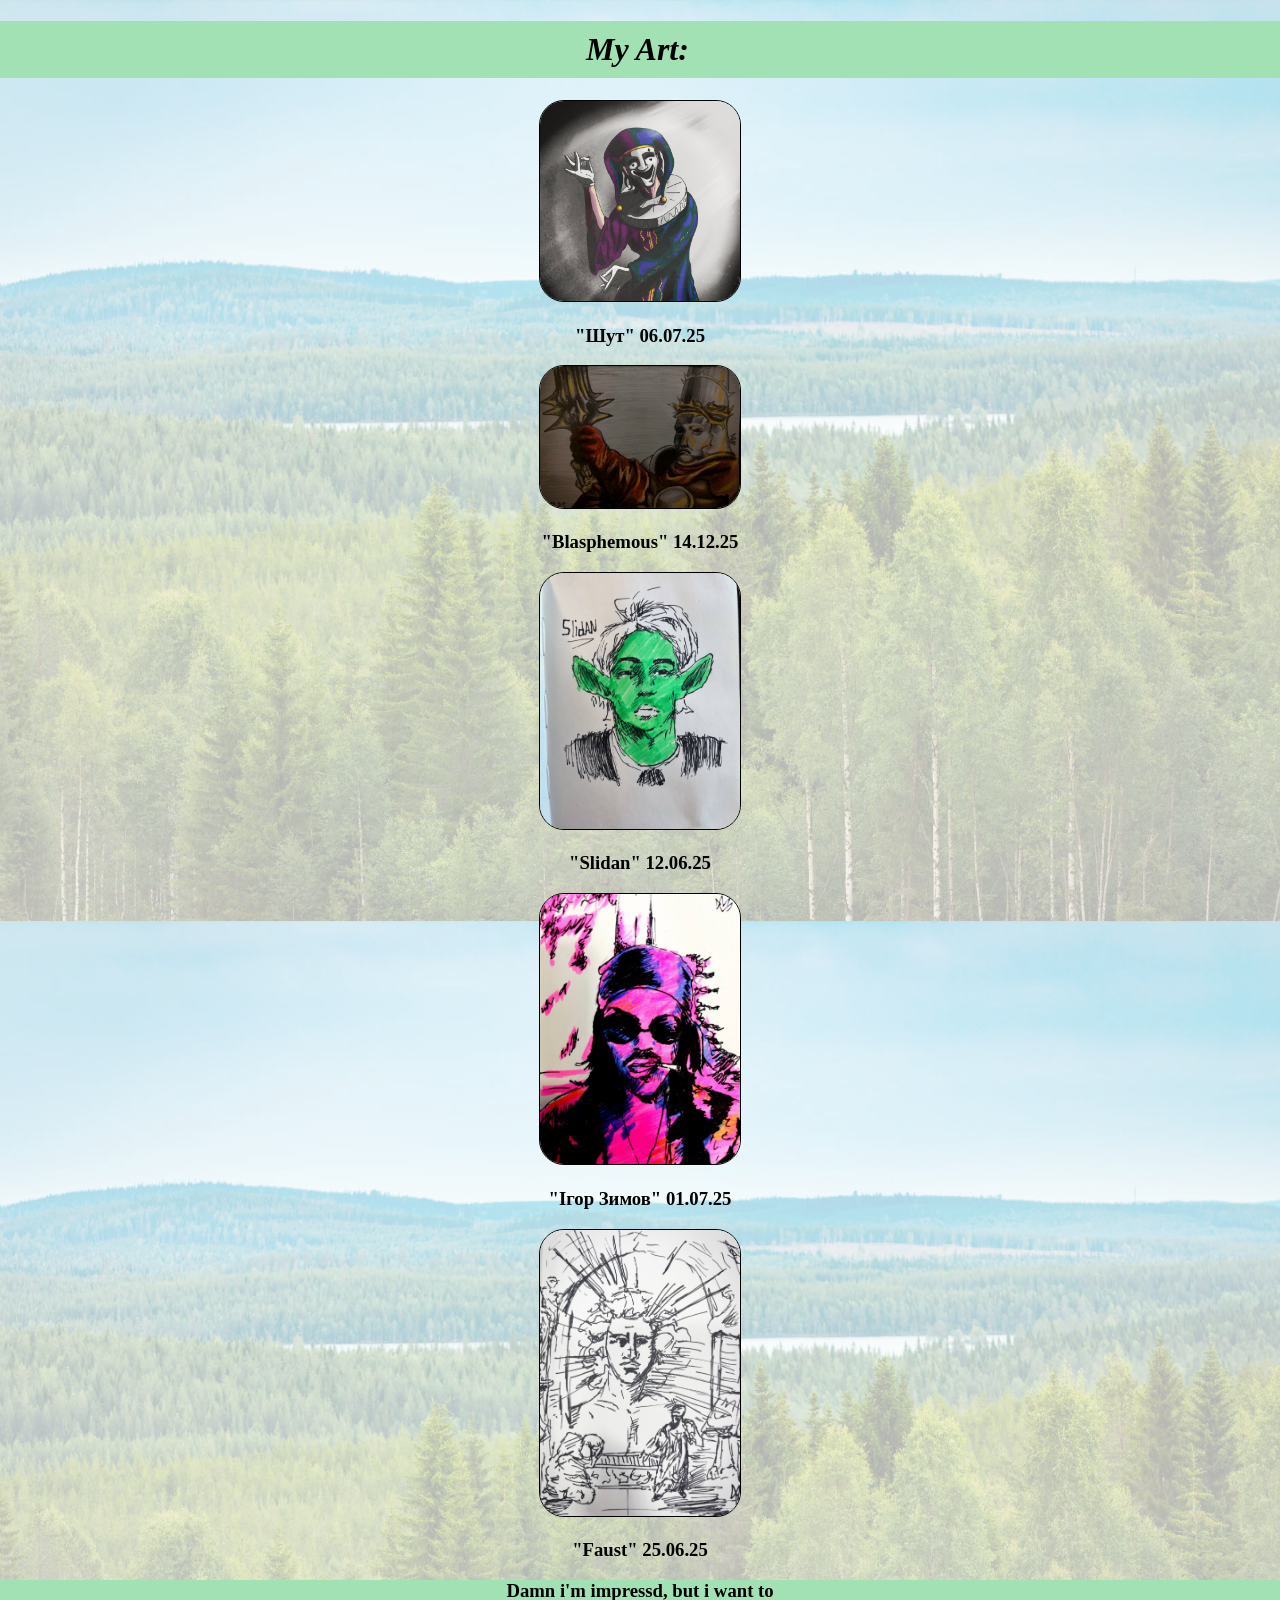
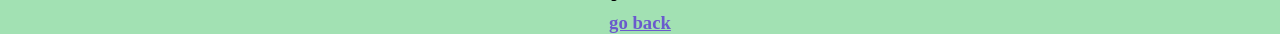
==== My_Artworks.html @ 2c3aba0d "Initial commit" ====
<!DOCTYPE html>
<html lang="en">
<head>
    <meta charset="UTF-8">
    <meta name="viewport" content="width=device-width, initial-scale=1.0">
    <title>Maksym Holovko</title>
     <link rel="stylesheet" href="style.css">
</head>
<body>
<h1><em>My Art:</em></h1>    

<img src="fotos/02.jpg" width="200px" height="auto">
<h3>"Шут" 06.07.25</h3>
<img src="fotos/03.jpg" width="200px" height="auto">
<h3>"Blasphemous" 14.12.25</h3>
<img src="fotos/04.jpg" width="200px" height="auto">
<h3>"Slidan" 12.06.25</h3>
<img src="fotos/05.jpg" width="200px" height="auto">
<h3>"Ігор Зимов" 01.07.25</h3>
<img src="fotos/06.jpg" width="200px" height="auto">
<h3>"Faust" 25.06.25</h3>

<h3 class="back">Damn i'm impressd, but i want to <a href="My_InternetSite.html">go back</a></h3>
</body>
</html>
---- style.css ----
body {
margin: 0;
height: 100vh;
background:
linear-gradient(rgba(255,255,255,0.7), rgba(255,255,255,0.7)),
url("fotos/bg.jpg");
background-size: cover;
background-position: center;
text-align: center;
}

ul{
background-color: #A2E1B3;
border-radius: 12px;
}

h1 {
background-color: #A2E1B3;
padding: 10px 10px 10px 5px;
}

img{
border:solid 1px;
border-radius: 25px 25px 25px 25px;
}

h2 {
 font-size: 18px;
}

.loh{
 margin: 0 auto;
background-color: #D0F2D9;
padding: 10px 10px 5px 10px;
font-style: italic;
border-radius: 12px;
width: 350px;
margin-bottom: 15px;
}

.ots{
padding: 100px 0px 0px 0px;
}

a {
 display: block;
 text-align: center;
 margin: 10px;
 color: slateblue;
}

.skill {
  width: 300px;
  margin-bottom: 15px;
}

.bar {
  background-color: #ddd;
  height: 20px;
  border-radius: 10px;
  overflow: hidden;
}

.progress {
  height: 100%;
  background-color: #C67CF7;
  border-radius: 10px;
}

.card {
  margin: 0 auto;
  margin-top: 100px;
  margin-bottom: 120px;
  width:350px;
  padding: 20px;
  border-radius:15px;
  background-color:#A2E1B3 ;
}

.down {
  margin: 0 auto;
  width: 350px;
  padding: 10px;
  border-radius: 10px;
  background-color: #A2E1B3;
}

.down h1, .down h2, .down h3, .down p {
  margin: 0;
  padding: 0;
}

.back {
background-color: #A2E1B3;
}

.geg {
background-color: #A2E1B3;   
margin-bottom: 120px;   
margin-top: 100px;
}

.box {
  border: 1px solid #A2E1B3;
  border-radius: 10px;
  padding: 15px;
  width: 250px;
}
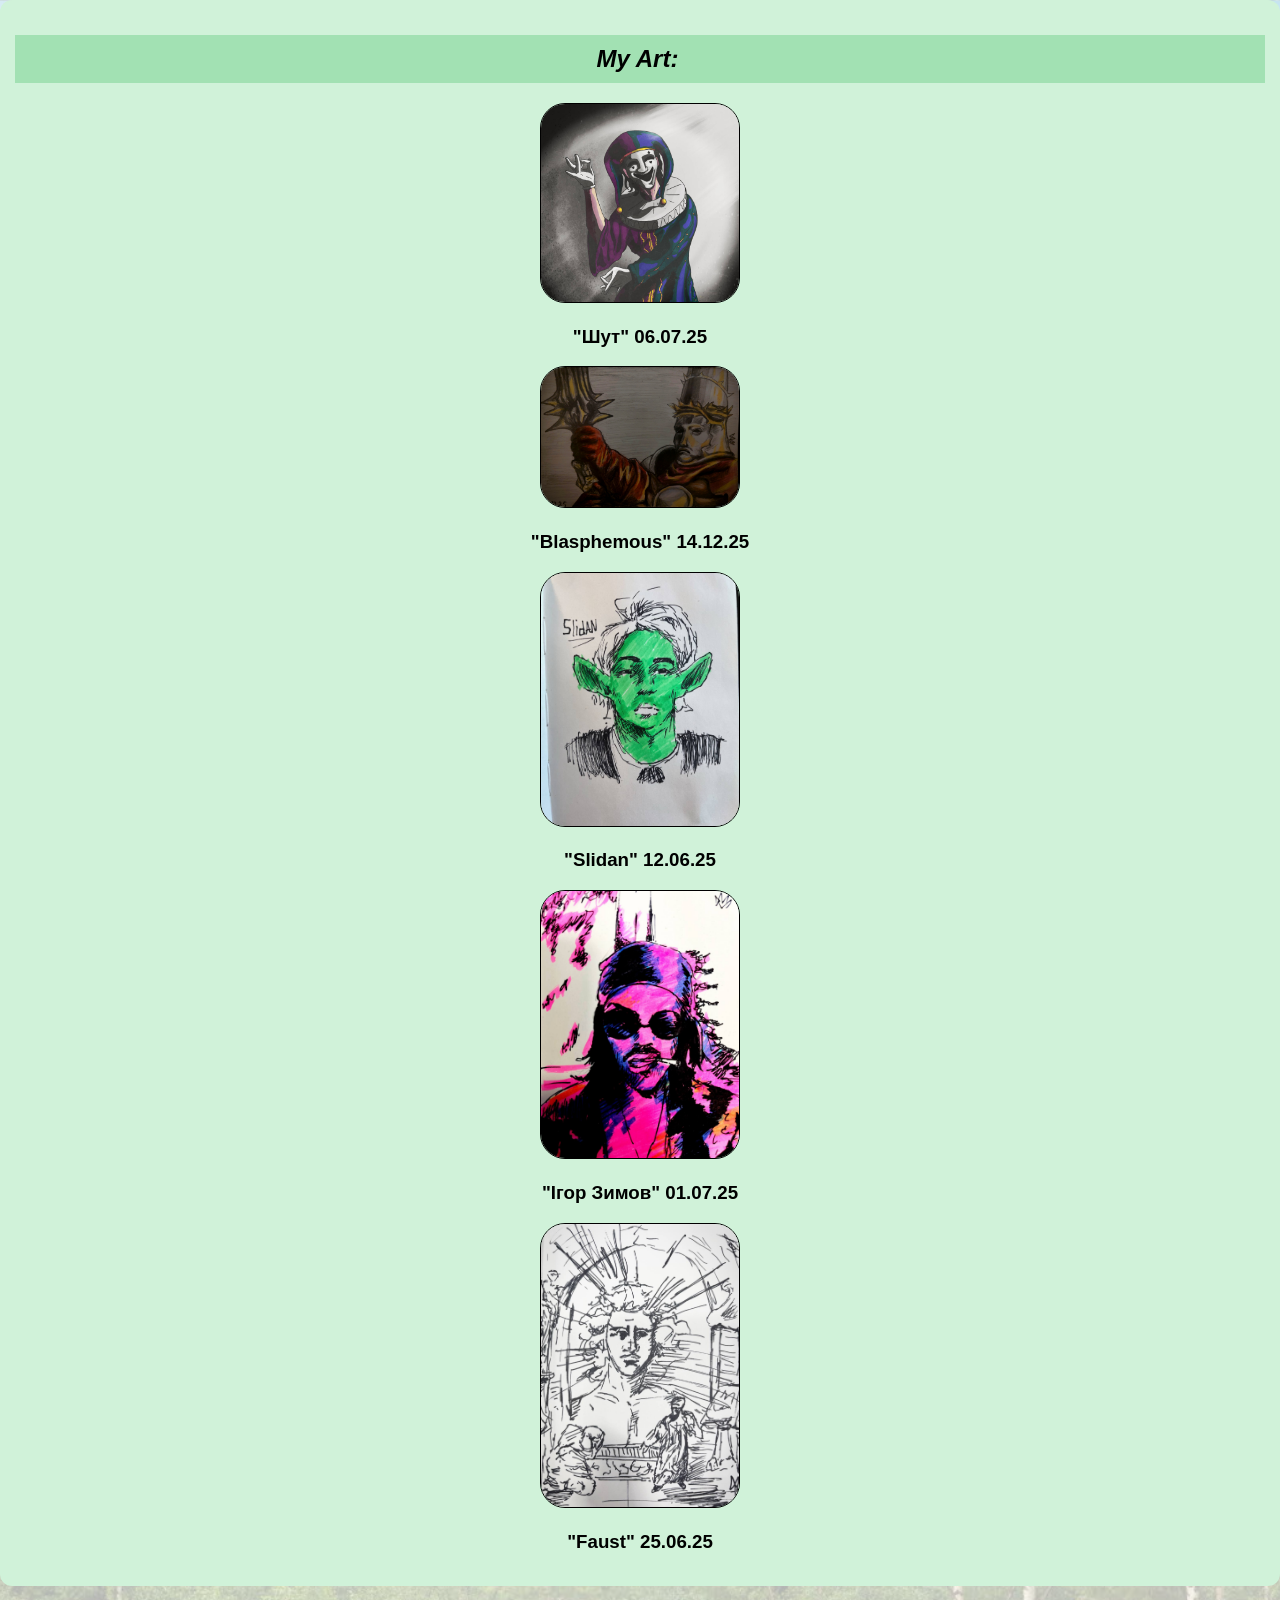
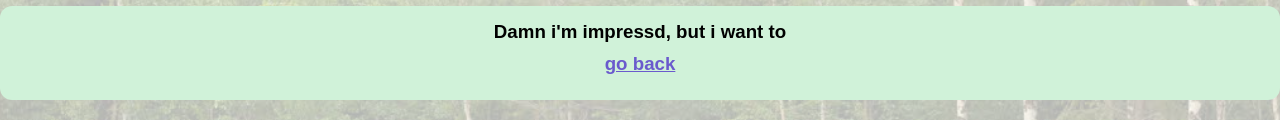
==== commit 10b2991f: "cleand up the mess with classel, and made my site more comfortable for PC and Smartphones, and i add" ====
--- a/My_Artworks.html
+++ b/My_Artworks.html
@@ -2,24 +2,28 @@
 <html lang="en">
 <head>
     <meta charset="UTF-8">
-    <meta name="viewport" content="width=device-width, initial-scale=1.0">
+    <meta name="viewport" content="width=device-width,initial-scale=1.0">
     <title>Maksym Holovko</title>
+
      <link rel="stylesheet" href="style.css">
 </head>
+
 <body>
-<h1><em>My Art:</em></h1>    
+<section class="section artworks">
+ <h1><em>My Art:</em></h1>    
 
-<img src="fotos/02.jpg" width="200px" height="auto">
-<h3>"Шут" 06.07.25</h3>
-<img src="fotos/03.jpg" width="200px" height="auto">
-<h3>"Blasphemous" 14.12.25</h3>
-<img src="fotos/04.jpg" width="200px" height="auto">
-<h3>"Slidan" 12.06.25</h3>
-<img src="fotos/05.jpg" width="200px" height="auto">
-<h3>"Ігор Зимов" 01.07.25</h3>
-<img src="fotos/06.jpg" width="200px" height="auto">
-<h3>"Faust" 25.06.25</h3>
+ <img src="fotos/02.jpg" class="art-img">
+ <h3>"Шут" 06.07.25</h3>
+ <img src="fotos/03.jpg" class="art-img" >
+ <h3>"Blasphemous" 14.12.25</h3>
+ <img src="fotos/04.jpg" class="art-img" >
+ <h3>"Slidan" 12.06.25</h3>
+ <img src="fotos/05.jpg" class="art-img" >
+ <h3>"Ігор Зимов" 01.07.25</h3>
+ <img src="fotos/06.jpg" class="art-img" >
+ <h3>"Faust" 25.06.25</h3>
+</section>
 
-<h3 class="back">Damn i'm impressd, but i want to <a href="My_InternetSite.html">go back</a></h3>
+<h3 class="section">Damn i'm impressd, but i want to <a href="index.html">go back</a></h3>
 </body>
 </html>
--- a/style.css
+++ b/style.css
@@ -1,12 +1,37 @@
+* {
+  box-sizing: border-box;
+}
+
 body {
-margin: 0;
-height: 100vh;
-background:
-linear-gradient(rgba(255,255,255,0.7), rgba(255,255,255,0.7)),
-url("fotos/bg.jpg");
-background-size: cover;
-background-position: center;
-text-align: center;
+  margin: 0;
+  min-height: 100vh;
+  font-family: Arial, sans-serif;
+  background:
+    linear-gradient(rgba(255,255,255,0.7), rgba(255,255,255,0.7)),
+    url("fotos/bg.jpg");
+  background-size: cover;
+  background-position: center;
+  text-align: center;
+}
+
+.container {
+  max-width: 500px;
+  width: 100%;
+  margin: 0 auto;
+  padding: 15px;
+}
+
+.section {
+background-color: #D0F2D9;
+padding: 15px;
+border-radius: 12px;
+margin-bottom: 20px;
+}
+
+@media (max-width: 480px){
+  h1 {
+    font-size: 22px;
+  }
 }
 
 ul{
@@ -28,20 +53,6 @@
  font-size: 18px;
 }
 
-.loh{
- margin: 0 auto;
-background-color: #D0F2D9;
-padding: 10px 10px 5px 10px;
-font-style: italic;
-border-radius: 12px;
-width: 350px;
-margin-bottom: 15px;
-}
-
-.ots{
-padding: 100px 0px 0px 0px;
-}
-
 a {
  display: block;
  text-align: center;
@@ -50,8 +61,9 @@
 }
 
 .skill {
-  width: 300px;
-  margin-bottom: 15px;
+max-width: 350px;
+width: 100%;
+margin-bottom: 15px;
 }
 
 .bar {
@@ -67,22 +79,8 @@
   border-radius: 10px;
 }
 
-.card {
-  margin: 0 auto;
-  margin-top: 100px;
-  margin-bottom: 120px;
-  width:350px;
-  padding: 20px;
-  border-radius:15px;
-  background-color:#A2E1B3 ;
-}
-
-.down {
-  margin: 0 auto;
-  width: 350px;
-  padding: 10px;
-  border-radius: 10px;
-  background-color: #A2E1B3;
+.skills .skill {
+  margin-bottom: 15px;
 }
 
 .down h1, .down h2, .down h3, .down p {
@@ -90,19 +88,16 @@
   padding: 0;
 }
 
-.back {
-background-color: #A2E1B3;
-}
-
-.geg {
-background-color: #A2E1B3;   
-margin-bottom: 120px;   
-margin-top: 100px;
-}
-
 .box {
   border: 1px solid #A2E1B3;
   border-radius: 10px;
   padding: 15px;
-  width: 250px;
+  max-width: 350px;
+  width: 100%;
 }
+
+.art-img {
+  max-width: 200px;
+  width: 100%;
+  height: auto;
+}
